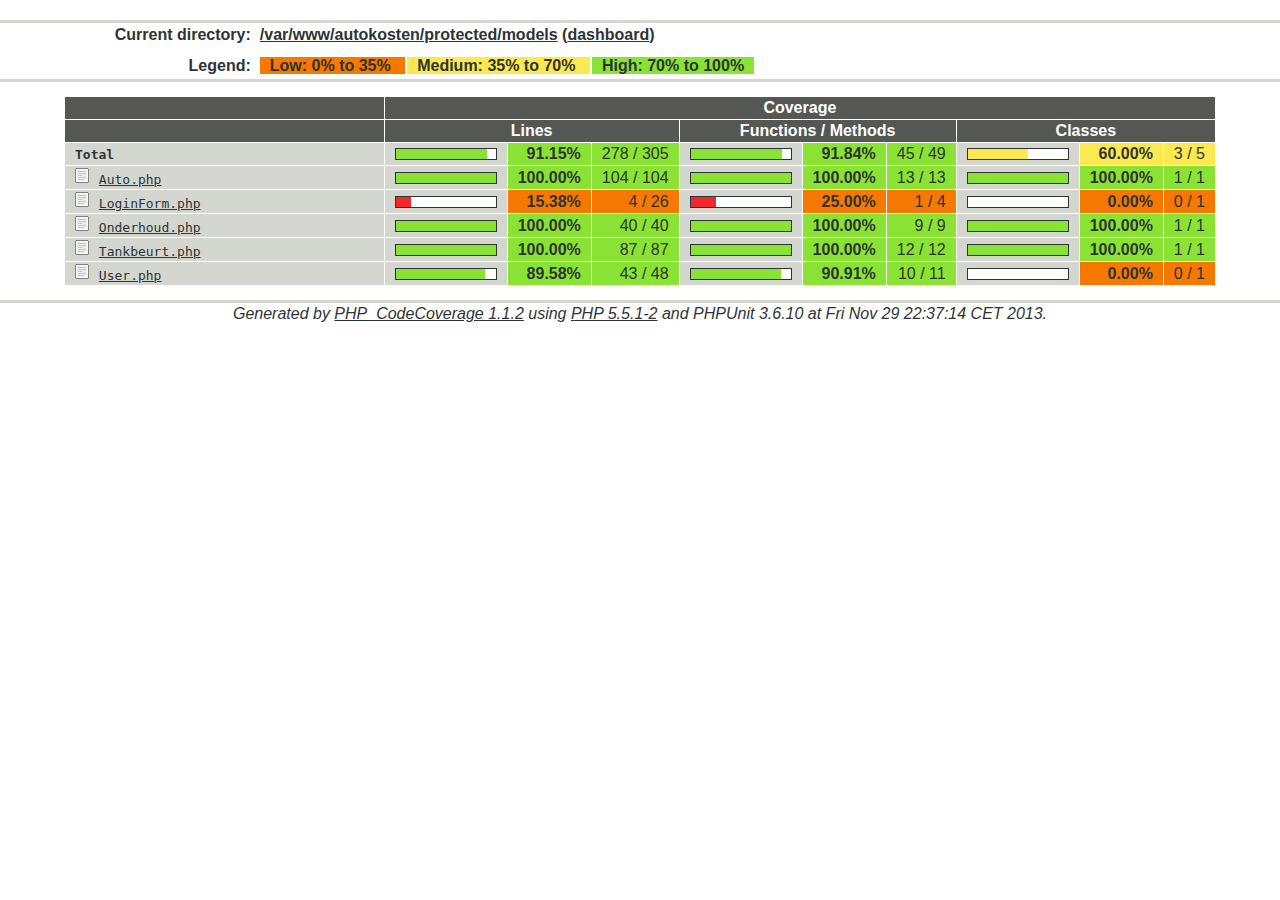
==== protected/tests/report/index.html @ d52bddf8 "initiele setup repository" ====
<!DOCTYPE HTML PUBLIC "-//W3C//DTD HTML 4.01 Transitional//EN">

<html lang="en">
  <head>
    <meta http-equiv="Content-Type" content="text/html; charset=UTF-8">
    <title></title>
    <link rel="stylesheet" type="text/css" href="style.css">
  </head>

  <body>
    <table width="100%" border="0" cellspacing="0" cellpadding="0">
      <tr><td class="title"></td></tr>
      <tr><td class="ruler"><img src="glass.png" width="3" height="3" alt=""></td></tr>

      <tr>
        <td width="100%">
          <table cellpadding="1" border="0" width="100%">
            <tr>
              <td class="headerItem" width="20%">Current directory:</td>
              <td class="headerValue" width="80%"><a href="index.html">/var/www/autokosten/protected/models</a> (<a href="index.dashboard.html">dashboard</a>)</td>
            </tr>
            <tr>
              <td class="legendItem" width="20%">Legend:</td>
              <td class="legendValue" width="80%">
                <span class="coverLegendLo">
                  <b>Low:</b> 0% to 35%
                </span>
                <span class="coverLegendMed">
                  <b>Medium:</b> 35% to 70%
                </span>
                <span class="coverLegendHi">
                  <b>High:</b> 70% to 100%
                </span>
              </td>
            </tr>
          </table>
        </td>
      </tr>
      <tr>
        <td class="ruler"><img src="glass.png" width="3" height="3" alt=""></td>
      </tr>
    </table>

    <br />

    <center>
      <table width="90%" cellpadding="2" cellspacing="1" border="0">
        <tr>
          <td class="tableHead" width="30%">&nbsp;</td>
          <td class="tableHead" colspan="9">Coverage</td>
        </tr>
        <tr>
          <td class="tableHead">&nbsp;</td>
          <td class="tableHead" colspan="3">Lines</td>
          <td class="tableHead" colspan="3">Functions / Methods</td>
          <td class="tableHead" colspan="3">Classes</td>
        </tr>
        <tr>
          <td class="coverDirectory">Total</td>
          <td class="coverBar">
            <div class="coverBarOutline" title="91.15%">
              <div class="size chameleon"  style="width:91.147540983607%" title="91.15%"></div>
            </div>
          </td>
          <td class="coverPerHi">91.15%</td>
          <td class="coverNumHi">278 / 305</td>
          <td class="coverBar">
            <div class="coverBarOutline" title="91.84%">
                <div class="size chameleon"  style="width:91.836734693878%" title="91.84%"></div>
            </div>
          </td>
          <td class="coverPerHi">91.84%</td>
          <td class="coverNumHi">45 / 49</td>
          <td class="coverBar">
              <div class="coverBarOutline" title="60.00%">
                 <div class="size butter"  style="width:60%" title="60.00%"></div>
              </div>
          </td>
          <td class="coverPerMed">60.00%</td>
          <td class="coverNumMed">3 / 5</td>
        </tr>

        <tr>
          <td class="coverFile"><img alt="file" src="file.png"/> <a href="Auto.php.html">Auto.php</a></td>
          <td class="coverBar">
            <div class="coverBarOutline" title="100.00%">
              <div class="size chameleon"  style="width:100%" title="100.00%"></div>
            </div>
          </td>
          <td class="coverPerHi">100.00%</td>
          <td class="coverNumHi">104 / 104</td>
          <td class="coverBar">
            <div class="coverBarOutline" title="100.00%">
                <div class="size chameleon"  style="width:100%" title="100.00%"></div>
            </div>
          </td>
          <td class="coverPerHi">100.00%</td>
          <td class="coverNumHi">13 / 13</td>
          <td class="coverBar">
              <div class="coverBarOutline" title="100.00%">
                 <div class="size chameleon"  style="width:100%" title="100.00%"></div>
              </div>
          </td>
          <td class="coverPerHi">100.00%</td>
          <td class="coverNumHi">1 / 1</td>
        </tr>

        <tr>
          <td class="coverFile"><img alt="file" src="file.png"/> <a href="LoginForm.php.html">LoginForm.php</a></td>
          <td class="coverBar">
            <div class="coverBarOutline" title="15.38%">
              <div class="size scarlet_red"  style="width:15.384615384615%" title="15.38%"></div>
            </div>
          </td>
          <td class="coverPerLo">15.38%</td>
          <td class="coverNumLo">4 / 26</td>
          <td class="coverBar">
            <div class="coverBarOutline" title="25.00%">
                <div class="size scarlet_red"  style="width:25%" title="25.00%"></div>
            </div>
          </td>
          <td class="coverPerLo">25.00%</td>
          <td class="coverNumLo">1 / 4</td>
          <td class="coverBar">
              <div class="coverBarOutline" title="0.00%">
                 <div class="size scarlet_red"  style="width:0%" title="0.00%"></div>
              </div>
          </td>
          <td class="coverPerLo">0.00%</td>
          <td class="coverNumLo">0 / 1</td>
        </tr>

        <tr>
          <td class="coverFile"><img alt="file" src="file.png"/> <a href="Onderhoud.php.html">Onderhoud.php</a></td>
          <td class="coverBar">
            <div class="coverBarOutline" title="100.00%">
              <div class="size chameleon"  style="width:100%" title="100.00%"></div>
            </div>
          </td>
          <td class="coverPerHi">100.00%</td>
          <td class="coverNumHi">40 / 40</td>
          <td class="coverBar">
            <div class="coverBarOutline" title="100.00%">
                <div class="size chameleon"  style="width:100%" title="100.00%"></div>
            </div>
          </td>
          <td class="coverPerHi">100.00%</td>
          <td class="coverNumHi">9 / 9</td>
          <td class="coverBar">
              <div class="coverBarOutline" title="100.00%">
                 <div class="size chameleon"  style="width:100%" title="100.00%"></div>
              </div>
          </td>
          <td class="coverPerHi">100.00%</td>
          <td class="coverNumHi">1 / 1</td>
        </tr>

        <tr>
          <td class="coverFile"><img alt="file" src="file.png"/> <a href="Tankbeurt.php.html">Tankbeurt.php</a></td>
          <td class="coverBar">
            <div class="coverBarOutline" title="100.00%">
              <div class="size chameleon"  style="width:100%" title="100.00%"></div>
            </div>
          </td>
          <td class="coverPerHi">100.00%</td>
          <td class="coverNumHi">87 / 87</td>
          <td class="coverBar">
            <div class="coverBarOutline" title="100.00%">
                <div class="size chameleon"  style="width:100%" title="100.00%"></div>
            </div>
          </td>
          <td class="coverPerHi">100.00%</td>
          <td class="coverNumHi">12 / 12</td>
          <td class="coverBar">
              <div class="coverBarOutline" title="100.00%">
                 <div class="size chameleon"  style="width:100%" title="100.00%"></div>
              </div>
          </td>
          <td class="coverPerHi">100.00%</td>
          <td class="coverNumHi">1 / 1</td>
        </tr>

        <tr>
          <td class="coverFile"><img alt="file" src="file.png"/> <a href="User.php.html">User.php</a></td>
          <td class="coverBar">
            <div class="coverBarOutline" title="89.58%">
              <div class="size chameleon"  style="width:89.583333333333%" title="89.58%"></div>
            </div>
          </td>
          <td class="coverPerHi">89.58%</td>
          <td class="coverNumHi">43 / 48</td>
          <td class="coverBar">
            <div class="coverBarOutline" title="90.91%">
                <div class="size chameleon"  style="width:90.909090909091%" title="90.91%"></div>
            </div>
          </td>
          <td class="coverPerHi">90.91%</td>
          <td class="coverNumHi">10 / 11</td>
          <td class="coverBar">
              <div class="coverBarOutline" title="0.00%">
                 <div class="size scarlet_red"  style="width:0%" title="0.00%"></div>
              </div>
          </td>
          <td class="coverPerLo">0.00%</td>
          <td class="coverNumLo">0 / 1</td>
        </tr>


      </table>
    </center>

    <br />

    <table width="100%" border="0" cellspacing="0" cellpadding="0">
      <tr><td class="ruler"><img src="glass.png" width="3" height="3" alt=""></td></tr>
      <tr><td class="versionInfo">Generated by <a href="http://github.com/sebastianbergmann/php-code-coverage" target="_top">PHP_CodeCoverage 1.1.2</a> using <a href="http://www.php.net/" target="_top">PHP 5.5.1-2</a> and PHPUnit 3.6.10 at Fri Nov 29 22:37:14 CET 2013.</td></tr>
    </table>

    <br/>
  </body>
</html>
---- protected/tests/report/style.css ----
/* All views: initial background and text color */
body
{
  background-color: #fff;
  color: #2e3436;
  font-family: arial, helvetica, sans-serif;
  font-size: 12px;
  margin: 0 auto;
  width: 100%;
}

/* All views: standard link format*/
a:link
{
  color: #2e3436;
  text-decoration: underline;
}

/* All views: standard link - visited format */
a:visited
{
  color: #2e3436;
  text-decoration: underline;
}

/* All views: standard link - activated format */
a:active
{
  color: #2e3436;
  text-decoration: underline;
}

/* All views: main title format */
td.title
{
  text-align: center;
  padding: 10px;
  font-family: sans-serif;
  font-style: italic;
  font-weight: bold;
  font-size: 1.6em;
}

/* All views: header item format */
td.headerItem
{
  text-align: right;
  padding-right: 6px;
  font-family: sans-serif;
  font-weight: bold;
}

/* All views: header item value format */
td.headerValue
{
  text-align: left;
  font-family: sans-serif;
  font-weight: bold;
}

/* All views: header legend item format */
td.legendItem
{
  text-align: right;
  padding-right: 6px;
  padding-top: 10px;
  padding-bottom: 2px;
  font-family: sans-serif;
  font-weight: bold;
}

/* All views: header legend item value format */
td.legendValue
{
  text-align: left;
  padding-top: 10px;
  padding-bottom: 2px;
  color:  #2e3436;
  font-family: sans-serif;
  font-weight: bold;
}

/* All views: color of horizontal ruler */
td.ruler
{
  background-color: #d3d7cf;
}

/* All views: version string format */
td.versionInfo
{
  text-align: center;
  padding-top: 2px;
  font-family: sans-serif;
  font-style: italic;
}

/* Directory view/File view (all)/Test case descriptions:
table headline format */
td.tableHead
{
  text-align: center;
  color: #ffffff;
  background-color: #555753;
  font-family: sans-serif;
  font-weight: bold;
}

/* Directory view/File view (all): filename entry format */
td.coverItem, td.coverDirectory, td.coverFile
{
  text-align: left;
  padding-left: 10px;
  padding-right: 20px;
  background-color: #d3d7cf;
  font-family: monospace;
}

td.coverDirectory
{
  font-weight: bold;
}

/* Directory view/File view (all): bar-graph entry format*/
td.coverBar
{
  padding-left: 10px;
  padding-right: 10px;
  background-color: #d3d7cf;
  text-align:center;
  width: 100px;
}

/* Directory view/File view (all): bar-graph outline color */
div.coverBarOutline
{
  background-color: #fff;
  border: 1px solid #2e3436;
  height: 10px;
  overflow:hidden;
  width: 100px;
}

/* Directory view/File view (all): common style for bar-graph  */
div.coverBarOutline div.size
{
    height: 10px; float:left;
}

/* Directory view/File view (all): bar-graph color no coverage rate */
div.coverBarOutline div.snow
{
    background-color:#fff;
}

/* Directory view/File view (all): bar-graph color for low coverage rate */
div.coverBarOutline div.scarlet_red
{
    background-color:#ef2929;
}

/* Directory view/File view (all): bar-graph color for middle coverage rate */
div.coverBarOutline div.butter
{
    background-color:#fce94f;
}

/* Directory view/File view (all):  bar-graph color for high coverage rate */
div.coverBarOutline div.chameleon
{
    background-color:#8ae234;
}

/* Directory view/File view (all): percentage entry for files with
no coverage rate */
td.coverPerNone
{
  text-align: right;
  padding-left: 10px;
  padding-right: 10px;
  background-color: #d3d7cf;
  font-weight: bold;
}

/* Directory view/File view (all): line count entry for files with
no coverage rate */
td.coverNumNone
{
  text-align: right;
  padding-left: 10px;
  padding-right: 10px;
  background-color: #d3d7cf;
  white-space: nowrap;
}

/* Directory view/File view (all): percentage entry for files with
high coverage rate */
td.coverPerHi
{
  text-align: right;
  padding-left: 10px;
  padding-right: 10px;
  background-color: #8ae234;
  font-weight: bold;
}

/* Directory view/File view (all): line count entry for files with
high coverage rate */
td.coverNumHi
{
  text-align: right;
  padding-left: 10px;
  padding-right: 10px;
  background-color: #8ae234;
  white-space: nowrap;
}

/* Directory view/File view (all): legend entry for high coverage
rate */
span.coverLegendHi
{
  text-align: center;
  padding-left: 10px;
  padding-right: 10px;
  background-color: #8ae234;
}

/* Directory view/File view (all): percentage entry for files with
medium coverage rate */
td.coverPerMed
{
  text-align: right;
  padding-left: 10px;
  padding-right: 10px;
  background-color: #fce94f;
  font-weight: bold;
}

/* Directory view/File view (all): line count entry for files with
medium coverage rate */
td.coverNumMed
{
  text-align: right;
  padding-left: 10px;
  padding-right: 10px;
  background-color: #fce94f;
  white-space: nowrap;
}

/* Directory view/File view (all): legend entry for medium coverage
rate */
span.coverLegendMed
{
  text-align: center;
  padding-left: 10px;
  padding-right: 10px;
  margin-top: 5px;
  margin-bottom: 5px;
  margin-right: 2px;
  background-color: #fce94f;
}

/* Directory view/File view (all): percentage entry for files with
low coverage rate */
td.coverPerLo
{
  text-align: right;
  padding-left: 10px;
  padding-right: 10px;
  background-color: #f57900;
  font-weight: bold;
}

/* Directory view/File view (all): line count entry for files with
low coverage rate */
td.coverNumLo
{
  text-align: right;
  padding-left: 10px;
  padding-right: 10px;
  background-color: #f57900;
  white-space: nowrap;
}

/* Directory view/File view (all): legend entry for low coverage
rate */
span.coverLegendLo
{
  text-align: center;
  padding-left: 10px;
  padding-right: 10px;
  margin-right: 2px;
  background-color: #f57900;
}

/* File view (all): "show/hide details" link format */
a.detail:link
{
  color: #ffffff;
}

/* File view (all): "show/hide details" link - visited format */
a.detail:visited
{
  color: #ffffff;
}

/* File view (all): "show/hide details" link - activated format */
a.detail:active
{
  color: #ffffff;
}

/* File view (detail): test name table headline format */
td.testNameHead
{
  text-align: left;
  padding-left: 10px;
  background-color: #729fcf;
  font-family: sans-serif;
  font-weight: bold;
}

/* File view (detail): test lines table headline format */
td.testLinesHead
{
  text-align: center;
  background-color: #729fcf;
  font-family: sans-serif;
  font-weight: bold;
}

/* File view (detail): test name entry */
td.testName
{
  text-align: left;
  padding-left: 10px;
  background-color: #729fcf;
}

/* File view (detail): test percentage entry */
td.testPer
{
  text-align: right;
  vertical-align: top;
  padding-left: 10px;
  padding-right: 10px;
  background-color: #729fcf;
}

/* File view (detail): test lines count entry */
td.testNum
{
  text-align: right;
  vertical-align: top;
  padding-left: 10px;
  padding-right: 10px;
  background-color: #729fcf;
  white-space: nowrap;
}

/* Test case descriptions: test name format*/
dt
{
  font-family: sans-serif;
  font-weight: bold;
}

/* Test case descriptions: description table body */
td.testDescription
{
  padding-top: 10px;
  padding-left: 30px;
  padding-bottom: 10px;
  padding-right: 30px;
  background-color: #729fcf;
}

/* Source code view: source code format */
pre.source
{
  font-family: monospace;
  white-space: pre;
}

/* Source code view: line number format */
span.lineNum
{
  background-color: #d3d7cf;
}

span.lineNum a {
  text-decoration: none;
}

/* Source code view: format for lines which were executed */
span.lineCov
{
  background-color: #8ae234;
}

/* Source code view: format for Cov legend */
span.LegendCov
{
  text-align: center;
  padding-left: 10px;
  padding-right: 10px;
  margin-right: 2px;
  background-color: #8ae234;
}

/* Source code view: format for lines which were not executed */
span.lineNoCov
{
  background-color: #f57900;
}

/* Source code view: format for NoCov legend */
span.LegendNoCov
{
  text-align: center;
  padding-left: 10px;
  padding-right: 10px;
  margin-right: 2px;
  background-color: #f57900;
}

/* Source code view: format for lines which are dead code */
span.lineDeadCode
{
  background-color: #d3d7cf;
}

/* Source code view: format for NoCov legend */
span.LegendDeadCode
{
  text-align: center;
  padding-left: 10px;
  padding-right: 10px;
  margin-right: 2px;
  background-color: #d3d7cf;
}

/* Test view: format for tests which have passed */
li.testPassed
{
}

/* Test view: format for tests which failed */
li.testFailure
{
  background-color: #f57900;
}

/* Test view: format for tests which failed with an error */
li.testError
{
  background-color: #f57900;
}

/* Test view: format for incomplete and skipped tests */
li.testIncomplete
{
  background-color: #fcaf3e;
}

/* CRAP */
td.crap
{
  text-align: right;
  padding-left: 10px;
  padding-right: 20px;
  background-color: #d3d7cf;
}

pre span.comment {
  color: #888a85;
}

pre span.default {
  color: #2e3436;
}

pre span.html {
  color: #888a85;
}

pre span.keyword {
  color: #2e3436;
  font-weight: bold;
}

pre span.string {
  color: #2e3436;
}

#classCoverageDistribution, #classComplexity {
	height: 200px;
	width: 475px;
}
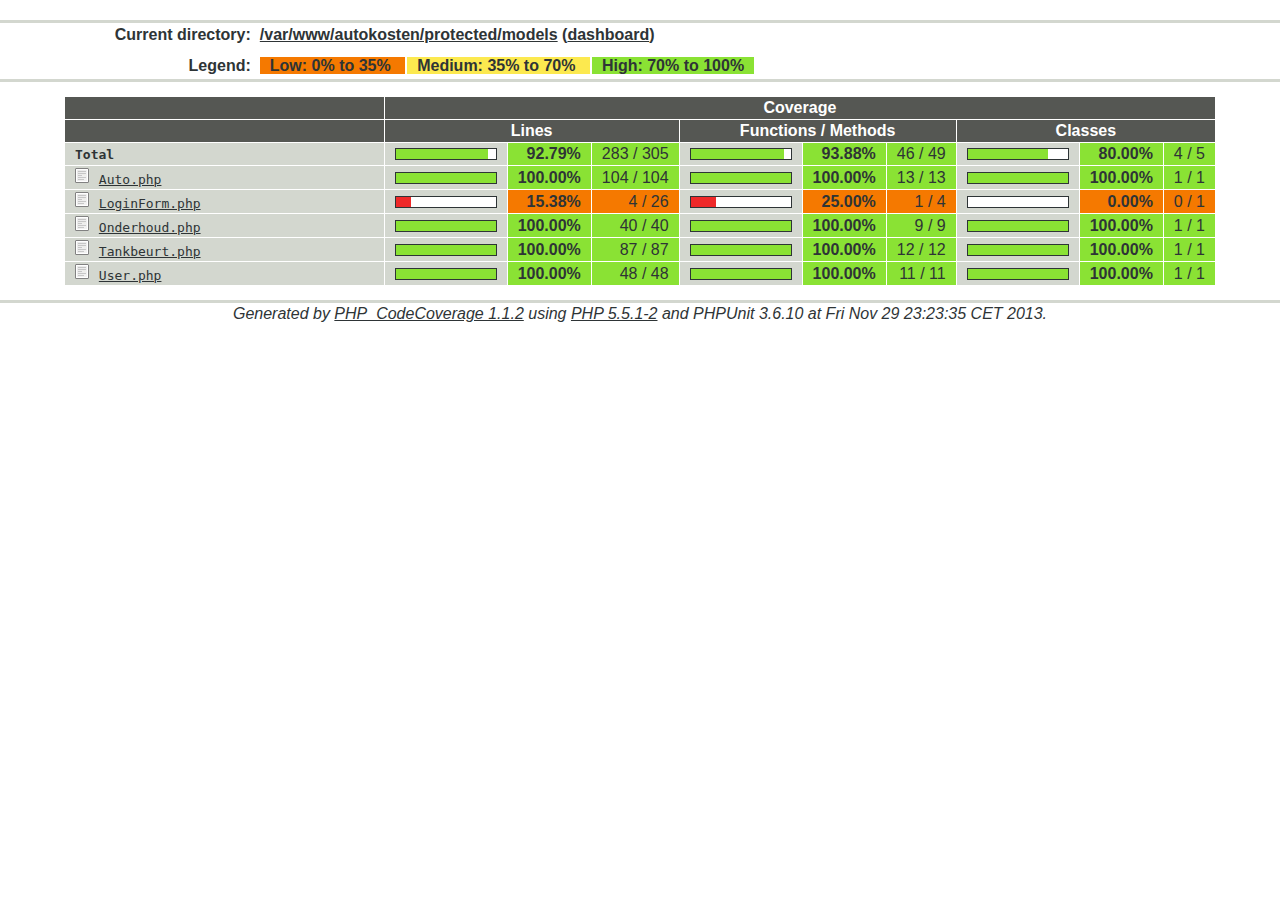
==== commit cce23977: "completed unittest for User class" ====
--- a/protected/tests/report/index.html
+++ b/protected/tests/report/index.html
@@ -58,26 +58,26 @@
         <tr>
           <td class="coverDirectory">Total</td>
           <td class="coverBar">
-            <div class="coverBarOutline" title="91.15%">
-              <div class="size chameleon"  style="width:91.147540983607%" title="91.15%"></div>
-            </div>
-          </td>
-          <td class="coverPerHi">91.15%</td>
-          <td class="coverNumHi">278 / 305</td>
-          <td class="coverBar">
-            <div class="coverBarOutline" title="91.84%">
-                <div class="size chameleon"  style="width:91.836734693878%" title="91.84%"></div>
-            </div>
-          </td>
-          <td class="coverPerHi">91.84%</td>
-          <td class="coverNumHi">45 / 49</td>
-          <td class="coverBar">
-              <div class="coverBarOutline" title="60.00%">
-                 <div class="size butter"  style="width:60%" title="60.00%"></div>
-              </div>
-          </td>
-          <td class="coverPerMed">60.00%</td>
-          <td class="coverNumMed">3 / 5</td>
+            <div class="coverBarOutline" title="92.79%">
+              <div class="size chameleon"  style="width:92.786885245902%" title="92.79%"></div>
+            </div>
+          </td>
+          <td class="coverPerHi">92.79%</td>
+          <td class="coverNumHi">283 / 305</td>
+          <td class="coverBar">
+            <div class="coverBarOutline" title="93.88%">
+                <div class="size chameleon"  style="width:93.877551020408%" title="93.88%"></div>
+            </div>
+          </td>
+          <td class="coverPerHi">93.88%</td>
+          <td class="coverNumHi">46 / 49</td>
+          <td class="coverBar">
+              <div class="coverBarOutline" title="80.00%">
+                 <div class="size chameleon"  style="width:80%" title="80.00%"></div>
+              </div>
+          </td>
+          <td class="coverPerHi">80.00%</td>
+          <td class="coverNumHi">4 / 5</td>
         </tr>
 
         <tr>
@@ -183,26 +183,26 @@
         <tr>
           <td class="coverFile"><img alt="file" src="file.png"/> <a href="User.php.html">User.php</a></td>
           <td class="coverBar">
-            <div class="coverBarOutline" title="89.58%">
-              <div class="size chameleon"  style="width:89.583333333333%" title="89.58%"></div>
-            </div>
-          </td>
-          <td class="coverPerHi">89.58%</td>
-          <td class="coverNumHi">43 / 48</td>
-          <td class="coverBar">
-            <div class="coverBarOutline" title="90.91%">
-                <div class="size chameleon"  style="width:90.909090909091%" title="90.91%"></div>
-            </div>
-          </td>
-          <td class="coverPerHi">90.91%</td>
-          <td class="coverNumHi">10 / 11</td>
-          <td class="coverBar">
-              <div class="coverBarOutline" title="0.00%">
-                 <div class="size scarlet_red"  style="width:0%" title="0.00%"></div>
-              </div>
-          </td>
-          <td class="coverPerLo">0.00%</td>
-          <td class="coverNumLo">0 / 1</td>
+            <div class="coverBarOutline" title="100.00%">
+              <div class="size chameleon"  style="width:100%" title="100.00%"></div>
+            </div>
+          </td>
+          <td class="coverPerHi">100.00%</td>
+          <td class="coverNumHi">48 / 48</td>
+          <td class="coverBar">
+            <div class="coverBarOutline" title="100.00%">
+                <div class="size chameleon"  style="width:100%" title="100.00%"></div>
+            </div>
+          </td>
+          <td class="coverPerHi">100.00%</td>
+          <td class="coverNumHi">11 / 11</td>
+          <td class="coverBar">
+              <div class="coverBarOutline" title="100.00%">
+                 <div class="size chameleon"  style="width:100%" title="100.00%"></div>
+              </div>
+          </td>
+          <td class="coverPerHi">100.00%</td>
+          <td class="coverNumHi">1 / 1</td>
         </tr>
 
 
@@ -213,7 +213,7 @@
 
     <table width="100%" border="0" cellspacing="0" cellpadding="0">
       <tr><td class="ruler"><img src="glass.png" width="3" height="3" alt=""></td></tr>
-      <tr><td class="versionInfo">Generated by <a href="http://github.com/sebastianbergmann/php-code-coverage" target="_top">PHP_CodeCoverage 1.1.2</a> using <a href="http://www.php.net/" target="_top">PHP 5.5.1-2</a> and PHPUnit 3.6.10 at Fri Nov 29 22:37:14 CET 2013.</td></tr>
+      <tr><td class="versionInfo">Generated by <a href="http://github.com/sebastianbergmann/php-code-coverage" target="_top">PHP_CodeCoverage 1.1.2</a> using <a href="http://www.php.net/" target="_top">PHP 5.5.1-2</a> and PHPUnit 3.6.10 at Fri Nov 29 23:23:35 CET 2013.</td></tr>
     </table>
 
     <br/>
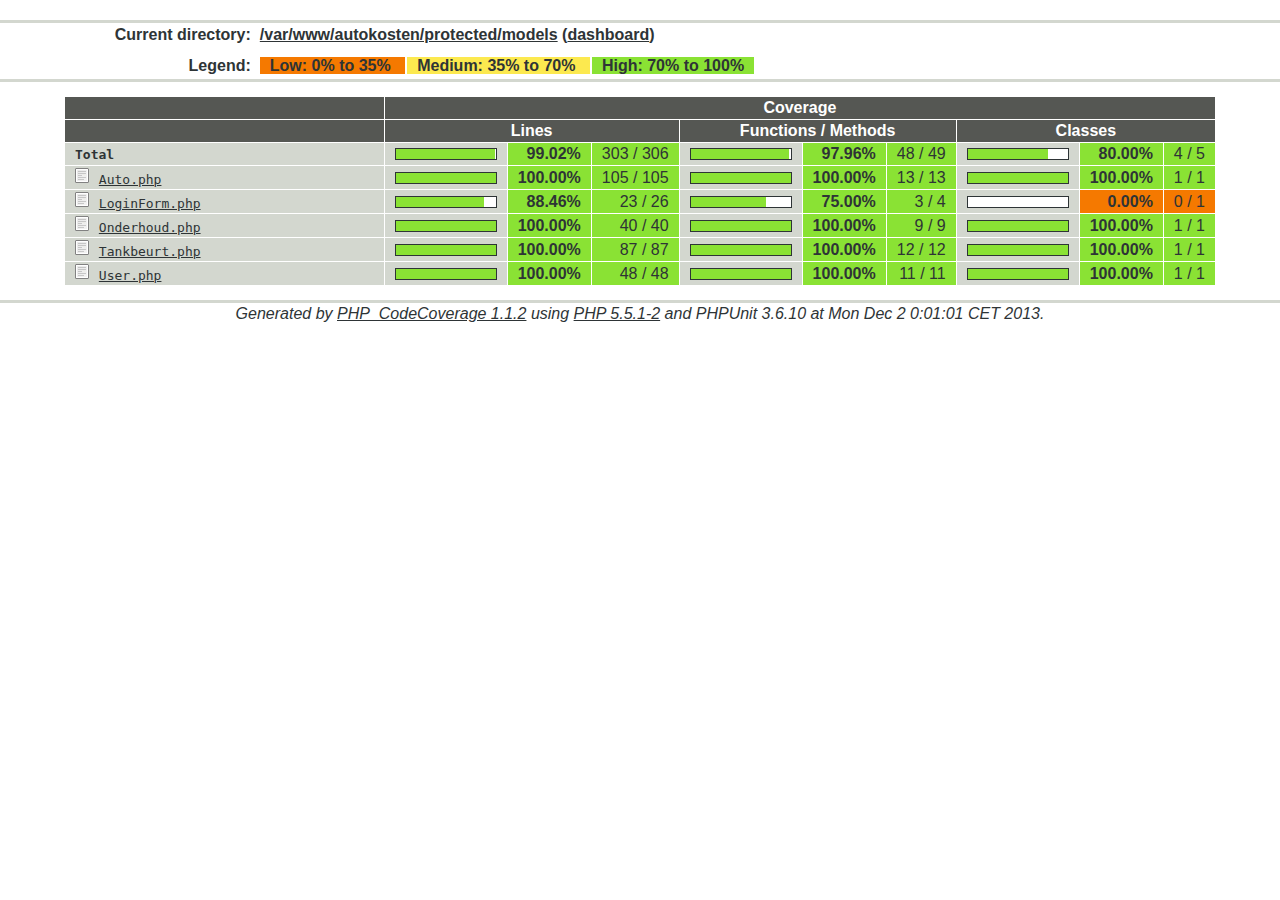
==== commit 6bd8afc3: "laatste unittest toegevoegd" ====
--- a/protected/tests/report/index.html
+++ b/protected/tests/report/index.html
@@ -58,19 +58,19 @@
         <tr>
           <td class="coverDirectory">Total</td>
           <td class="coverBar">
-            <div class="coverBarOutline" title="92.79%">
-              <div class="size chameleon"  style="width:92.786885245902%" title="92.79%"></div>
-            </div>
-          </td>
-          <td class="coverPerHi">92.79%</td>
-          <td class="coverNumHi">283 / 305</td>
-          <td class="coverBar">
-            <div class="coverBarOutline" title="93.88%">
-                <div class="size chameleon"  style="width:93.877551020408%" title="93.88%"></div>
-            </div>
-          </td>
-          <td class="coverPerHi">93.88%</td>
-          <td class="coverNumHi">46 / 49</td>
+            <div class="coverBarOutline" title="99.02%">
+              <div class="size chameleon"  style="width:99.019607843137%" title="99.02%"></div>
+            </div>
+          </td>
+          <td class="coverPerHi">99.02%</td>
+          <td class="coverNumHi">303 / 306</td>
+          <td class="coverBar">
+            <div class="coverBarOutline" title="97.96%">
+                <div class="size chameleon"  style="width:97.959183673469%" title="97.96%"></div>
+            </div>
+          </td>
+          <td class="coverPerHi">97.96%</td>
+          <td class="coverNumHi">48 / 49</td>
           <td class="coverBar">
               <div class="coverBarOutline" title="80.00%">
                  <div class="size chameleon"  style="width:80%" title="80.00%"></div>
@@ -88,7 +88,7 @@
             </div>
           </td>
           <td class="coverPerHi">100.00%</td>
-          <td class="coverNumHi">104 / 104</td>
+          <td class="coverNumHi">105 / 105</td>
           <td class="coverBar">
             <div class="coverBarOutline" title="100.00%">
                 <div class="size chameleon"  style="width:100%" title="100.00%"></div>
@@ -108,19 +108,19 @@
         <tr>
           <td class="coverFile"><img alt="file" src="file.png"/> <a href="LoginForm.php.html">LoginForm.php</a></td>
           <td class="coverBar">
-            <div class="coverBarOutline" title="15.38%">
-              <div class="size scarlet_red"  style="width:15.384615384615%" title="15.38%"></div>
-            </div>
-          </td>
-          <td class="coverPerLo">15.38%</td>
-          <td class="coverNumLo">4 / 26</td>
-          <td class="coverBar">
-            <div class="coverBarOutline" title="25.00%">
-                <div class="size scarlet_red"  style="width:25%" title="25.00%"></div>
-            </div>
-          </td>
-          <td class="coverPerLo">25.00%</td>
-          <td class="coverNumLo">1 / 4</td>
+            <div class="coverBarOutline" title="88.46%">
+              <div class="size chameleon"  style="width:88.461538461538%" title="88.46%"></div>
+            </div>
+          </td>
+          <td class="coverPerHi">88.46%</td>
+          <td class="coverNumHi">23 / 26</td>
+          <td class="coverBar">
+            <div class="coverBarOutline" title="75.00%">
+                <div class="size chameleon"  style="width:75%" title="75.00%"></div>
+            </div>
+          </td>
+          <td class="coverPerHi">75.00%</td>
+          <td class="coverNumHi">3 / 4</td>
           <td class="coverBar">
               <div class="coverBarOutline" title="0.00%">
                  <div class="size scarlet_red"  style="width:0%" title="0.00%"></div>
@@ -213,7 +213,7 @@
 
     <table width="100%" border="0" cellspacing="0" cellpadding="0">
       <tr><td class="ruler"><img src="glass.png" width="3" height="3" alt=""></td></tr>
-      <tr><td class="versionInfo">Generated by <a href="http://github.com/sebastianbergmann/php-code-coverage" target="_top">PHP_CodeCoverage 1.1.2</a> using <a href="http://www.php.net/" target="_top">PHP 5.5.1-2</a> and PHPUnit 3.6.10 at Fri Nov 29 23:23:35 CET 2013.</td></tr>
+      <tr><td class="versionInfo">Generated by <a href="http://github.com/sebastianbergmann/php-code-coverage" target="_top">PHP_CodeCoverage 1.1.2</a> using <a href="http://www.php.net/" target="_top">PHP 5.5.1-2</a> and PHPUnit 3.6.10 at Mon Dec 2 0:01:01 CET 2013.</td></tr>
     </table>
 
     <br/>
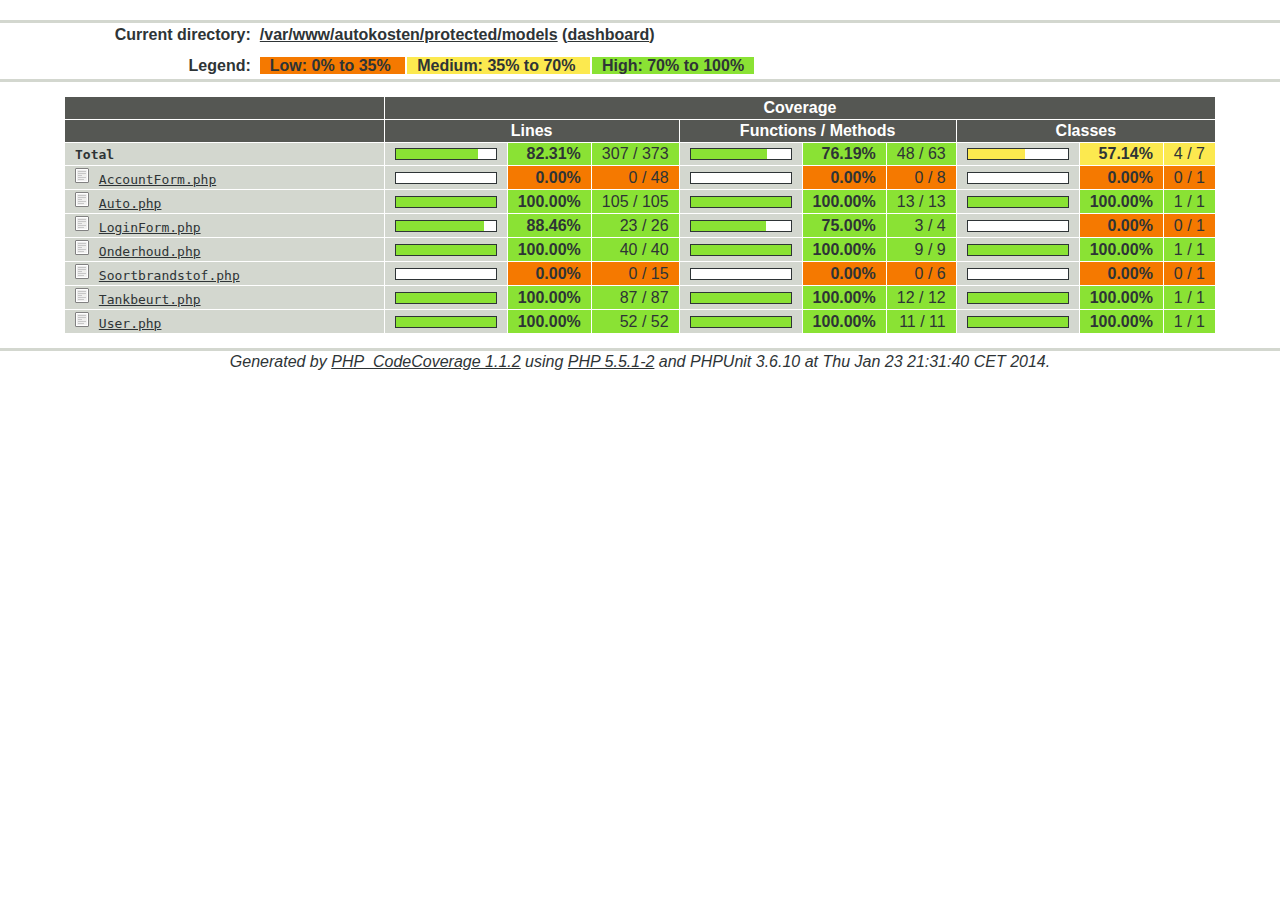
==== commit 6f1352a2: "default auto bij tankbeurt mobiel aangepast" ====
--- a/protected/tests/report/index.html
+++ b/protected/tests/report/index.html
@@ -58,26 +58,51 @@
         <tr>
           <td class="coverDirectory">Total</td>
           <td class="coverBar">
-            <div class="coverBarOutline" title="99.02%">
-              <div class="size chameleon"  style="width:99.019607843137%" title="99.02%"></div>
-            </div>
-          </td>
-          <td class="coverPerHi">99.02%</td>
-          <td class="coverNumHi">303 / 306</td>
-          <td class="coverBar">
-            <div class="coverBarOutline" title="97.96%">
-                <div class="size chameleon"  style="width:97.959183673469%" title="97.96%"></div>
-            </div>
-          </td>
-          <td class="coverPerHi">97.96%</td>
-          <td class="coverNumHi">48 / 49</td>
-          <td class="coverBar">
-              <div class="coverBarOutline" title="80.00%">
-                 <div class="size chameleon"  style="width:80%" title="80.00%"></div>
-              </div>
-          </td>
-          <td class="coverPerHi">80.00%</td>
-          <td class="coverNumHi">4 / 5</td>
+            <div class="coverBarOutline" title="82.31%">
+              <div class="size chameleon"  style="width:82.30563002681%" title="82.31%"></div>
+            </div>
+          </td>
+          <td class="coverPerHi">82.31%</td>
+          <td class="coverNumHi">307 / 373</td>
+          <td class="coverBar">
+            <div class="coverBarOutline" title="76.19%">
+                <div class="size chameleon"  style="width:76.190476190476%" title="76.19%"></div>
+            </div>
+          </td>
+          <td class="coverPerHi">76.19%</td>
+          <td class="coverNumHi">48 / 63</td>
+          <td class="coverBar">
+              <div class="coverBarOutline" title="57.14%">
+                 <div class="size butter"  style="width:57.142857142857%" title="57.14%"></div>
+              </div>
+          </td>
+          <td class="coverPerMed">57.14%</td>
+          <td class="coverNumMed">4 / 7</td>
+        </tr>
+
+        <tr>
+          <td class="coverFile"><img alt="file" src="file.png"/> <a href="AccountForm.php.html">AccountForm.php</a></td>
+          <td class="coverBar">
+            <div class="coverBarOutline" title="0.00%">
+              <div class="size scarlet_red"  style="width:0%" title="0.00%"></div>
+            </div>
+          </td>
+          <td class="coverPerLo">0.00%</td>
+          <td class="coverNumLo">0 / 48</td>
+          <td class="coverBar">
+            <div class="coverBarOutline" title="0.00%">
+                <div class="size scarlet_red"  style="width:0%" title="0.00%"></div>
+            </div>
+          </td>
+          <td class="coverPerLo">0.00%</td>
+          <td class="coverNumLo">0 / 8</td>
+          <td class="coverBar">
+              <div class="coverBarOutline" title="0.00%">
+                 <div class="size scarlet_red"  style="width:0%" title="0.00%"></div>
+              </div>
+          </td>
+          <td class="coverPerLo">0.00%</td>
+          <td class="coverNumLo">0 / 1</td>
         </tr>
 
         <tr>
@@ -156,6 +181,31 @@
         </tr>
 
         <tr>
+          <td class="coverFile"><img alt="file" src="file.png"/> <a href="Soortbrandstof.php.html">Soortbrandstof.php</a></td>
+          <td class="coverBar">
+            <div class="coverBarOutline" title="0.00%">
+              <div class="size scarlet_red"  style="width:0%" title="0.00%"></div>
+            </div>
+          </td>
+          <td class="coverPerLo">0.00%</td>
+          <td class="coverNumLo">0 / 15</td>
+          <td class="coverBar">
+            <div class="coverBarOutline" title="0.00%">
+                <div class="size scarlet_red"  style="width:0%" title="0.00%"></div>
+            </div>
+          </td>
+          <td class="coverPerLo">0.00%</td>
+          <td class="coverNumLo">0 / 6</td>
+          <td class="coverBar">
+              <div class="coverBarOutline" title="0.00%">
+                 <div class="size scarlet_red"  style="width:0%" title="0.00%"></div>
+              </div>
+          </td>
+          <td class="coverPerLo">0.00%</td>
+          <td class="coverNumLo">0 / 1</td>
+        </tr>
+
+        <tr>
           <td class="coverFile"><img alt="file" src="file.png"/> <a href="Tankbeurt.php.html">Tankbeurt.php</a></td>
           <td class="coverBar">
             <div class="coverBarOutline" title="100.00%">
@@ -188,7 +238,7 @@
             </div>
           </td>
           <td class="coverPerHi">100.00%</td>
-          <td class="coverNumHi">48 / 48</td>
+          <td class="coverNumHi">52 / 52</td>
           <td class="coverBar">
             <div class="coverBarOutline" title="100.00%">
                 <div class="size chameleon"  style="width:100%" title="100.00%"></div>
@@ -213,7 +263,7 @@
 
     <table width="100%" border="0" cellspacing="0" cellpadding="0">
       <tr><td class="ruler"><img src="glass.png" width="3" height="3" alt=""></td></tr>
-      <tr><td class="versionInfo">Generated by <a href="http://github.com/sebastianbergmann/php-code-coverage" target="_top">PHP_CodeCoverage 1.1.2</a> using <a href="http://www.php.net/" target="_top">PHP 5.5.1-2</a> and PHPUnit 3.6.10 at Mon Dec 2 0:01:01 CET 2013.</td></tr>
+      <tr><td class="versionInfo">Generated by <a href="http://github.com/sebastianbergmann/php-code-coverage" target="_top">PHP_CodeCoverage 1.1.2</a> using <a href="http://www.php.net/" target="_top">PHP 5.5.1-2</a> and PHPUnit 3.6.10 at Thu Jan 23 21:31:40 CET 2014.</td></tr>
     </table>
 
     <br/>
